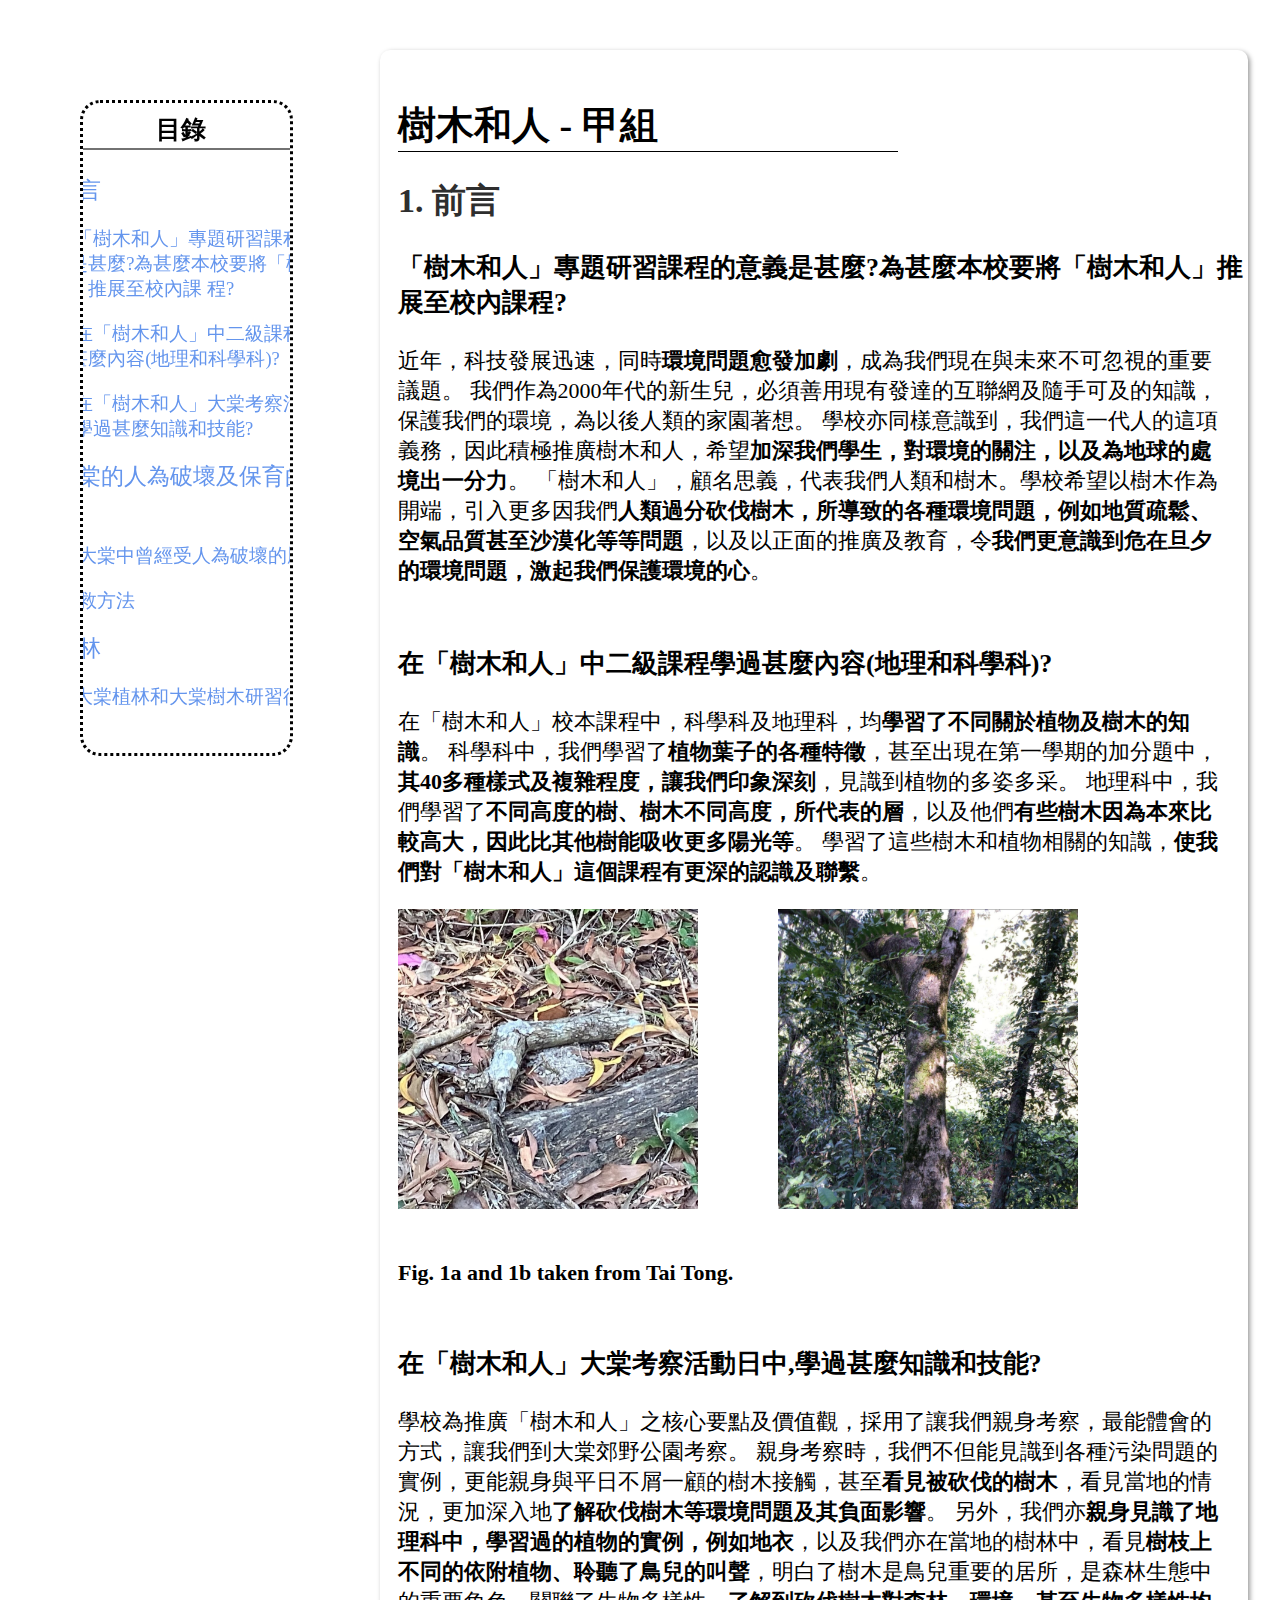
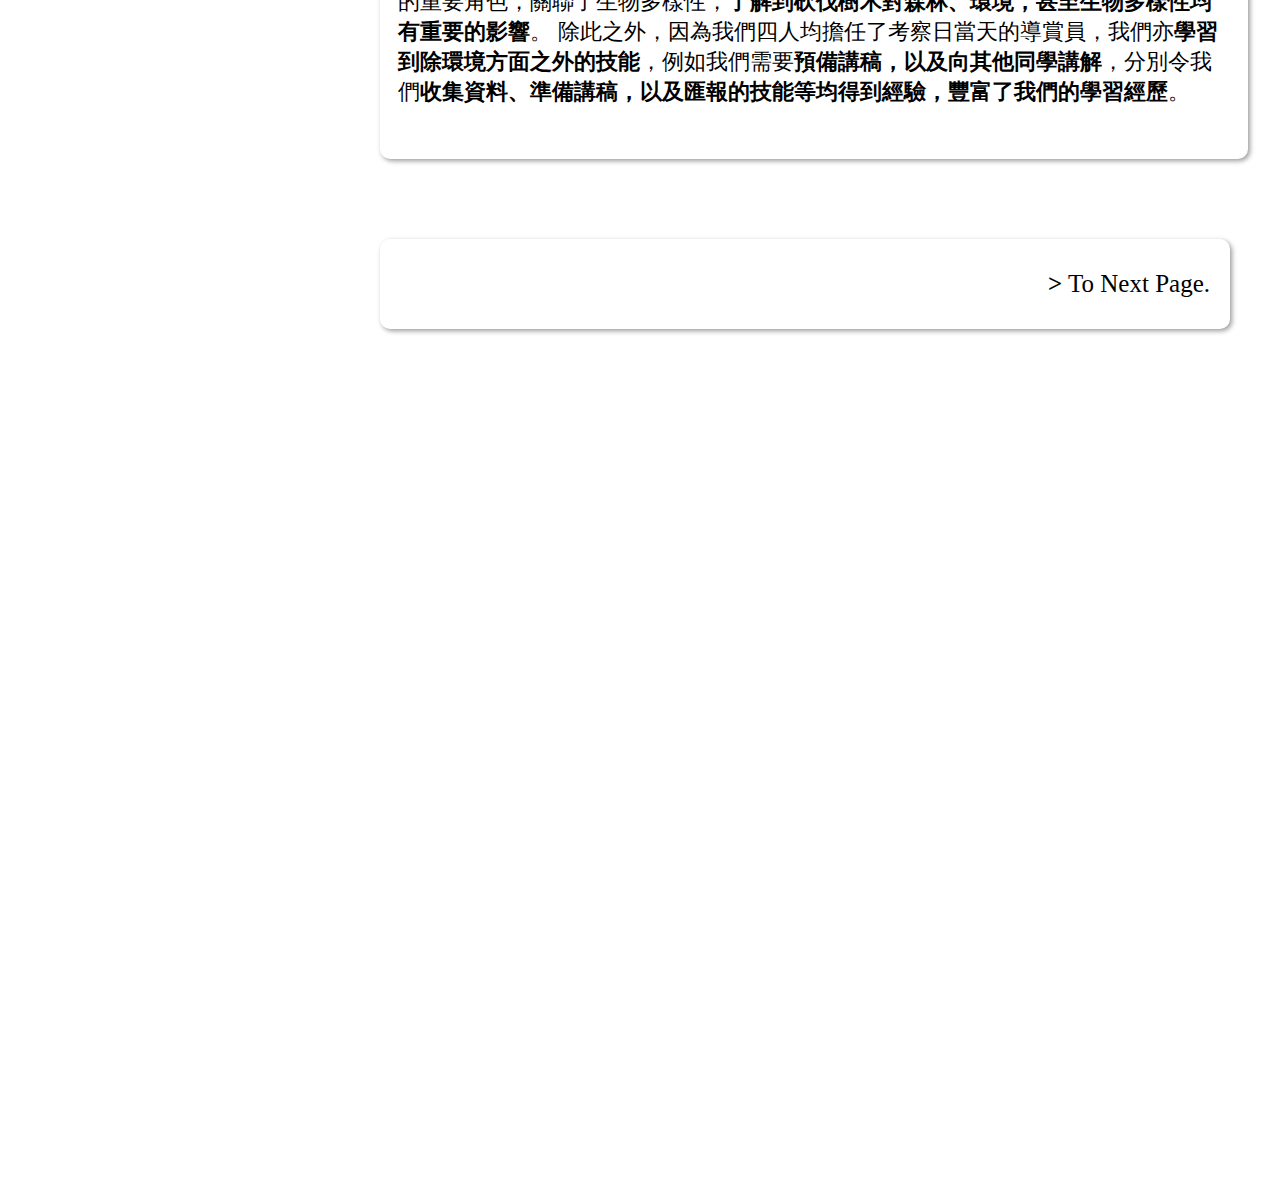
==== index.html @ 1dd0e4ee "Uploading website files." ====
<!DOCTYPE html>
<html>
<head>
  <title>trees and men</title>
  <script>
    window.onload = function() {
      window.location.href = "section1.html";
    };
  </script>
  <body>
    never gonna give you up
  </body>
</head>
</html>
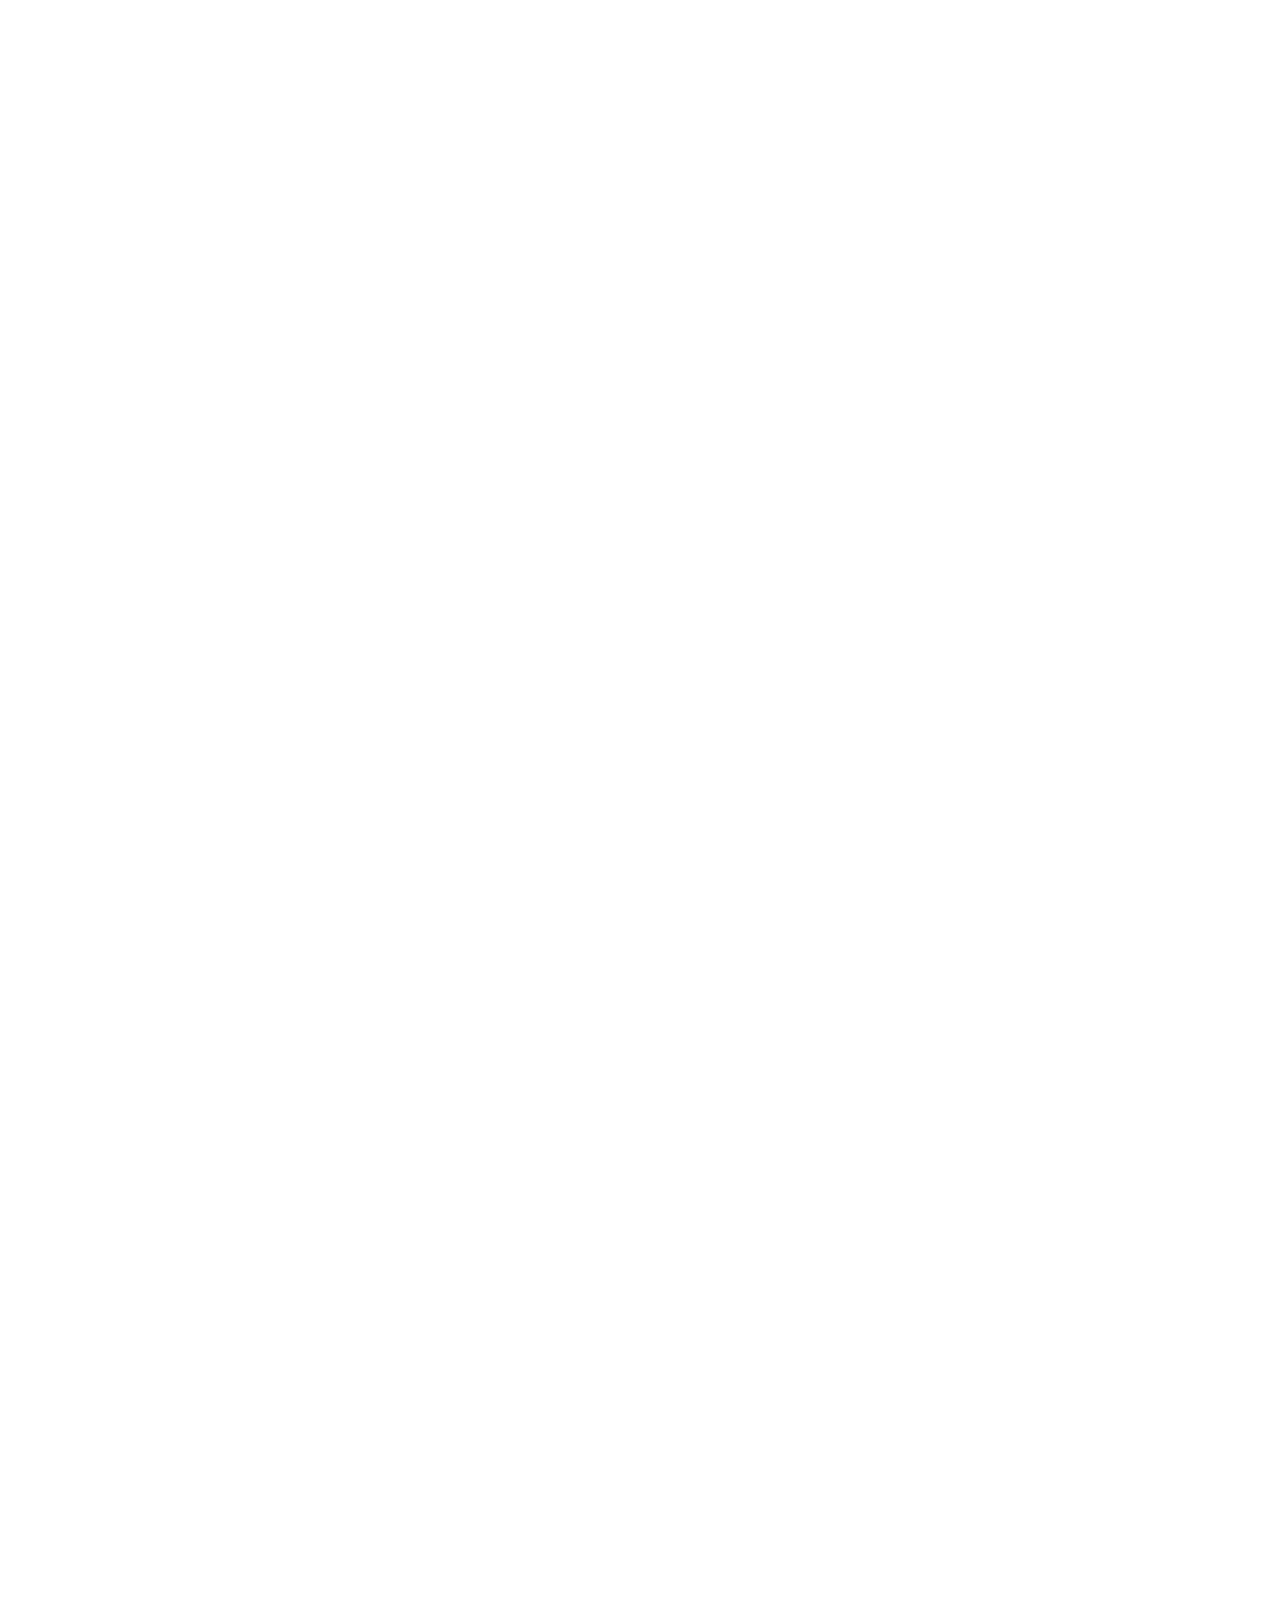
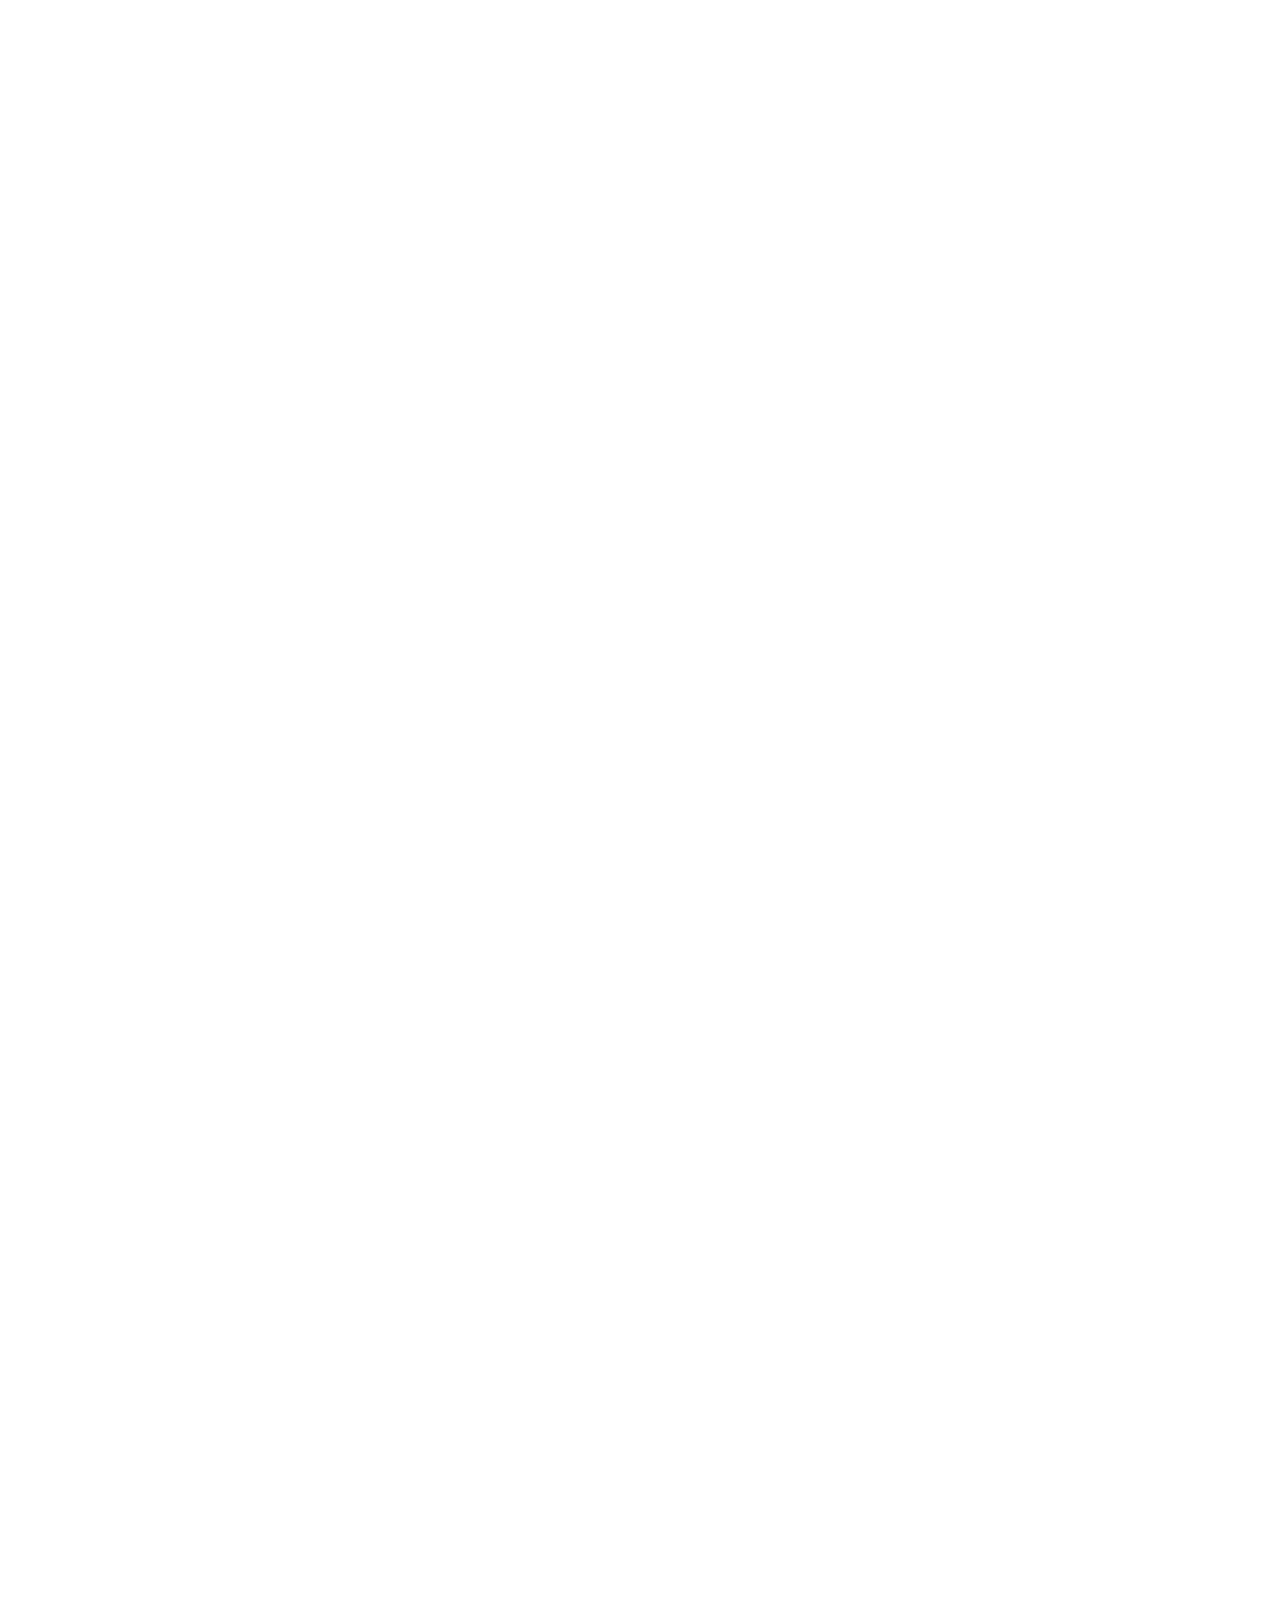
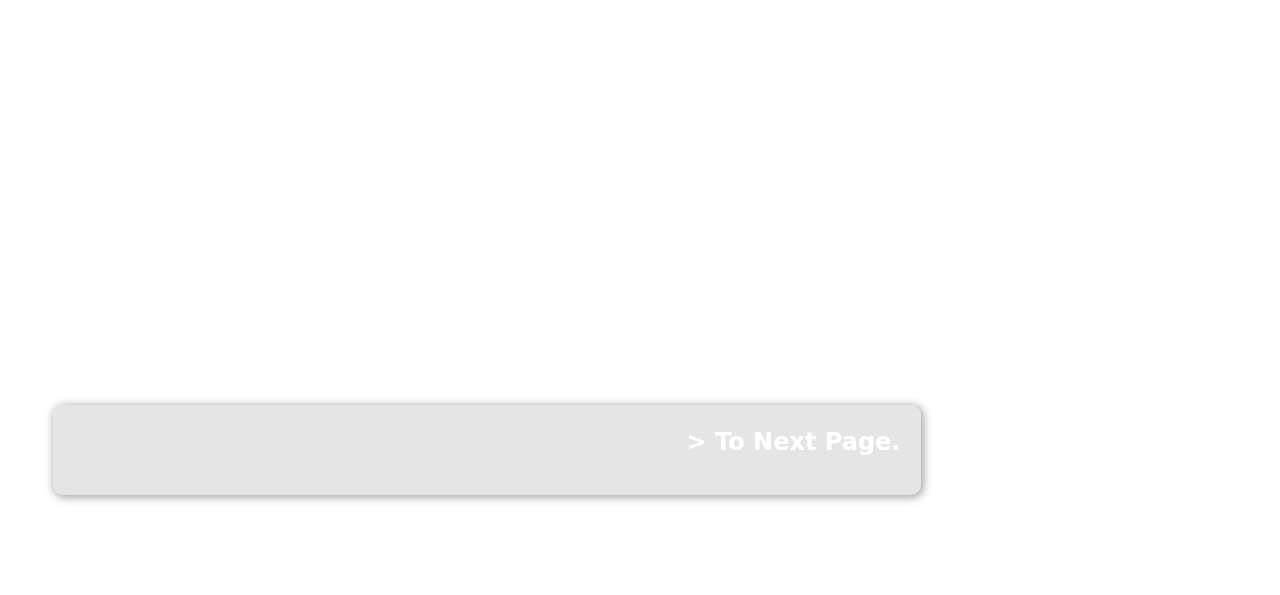
==== commit 99dbedd6: "Uploading final ver. of the website." ====
--- a/index.html
+++ b/index.html
@@ -8,7 +8,8 @@
     };
   </script>
   <body>
-    never gonna give you up
+    <h1>NEVER GONNA GIVE YOU UP</h1>
+    <img src="https://i.pinimg.com/originals/96/24/2c/96242c142ff4426682f63d1bf63515ac.gif" alt="">
   </body>
 </head>
 </html>